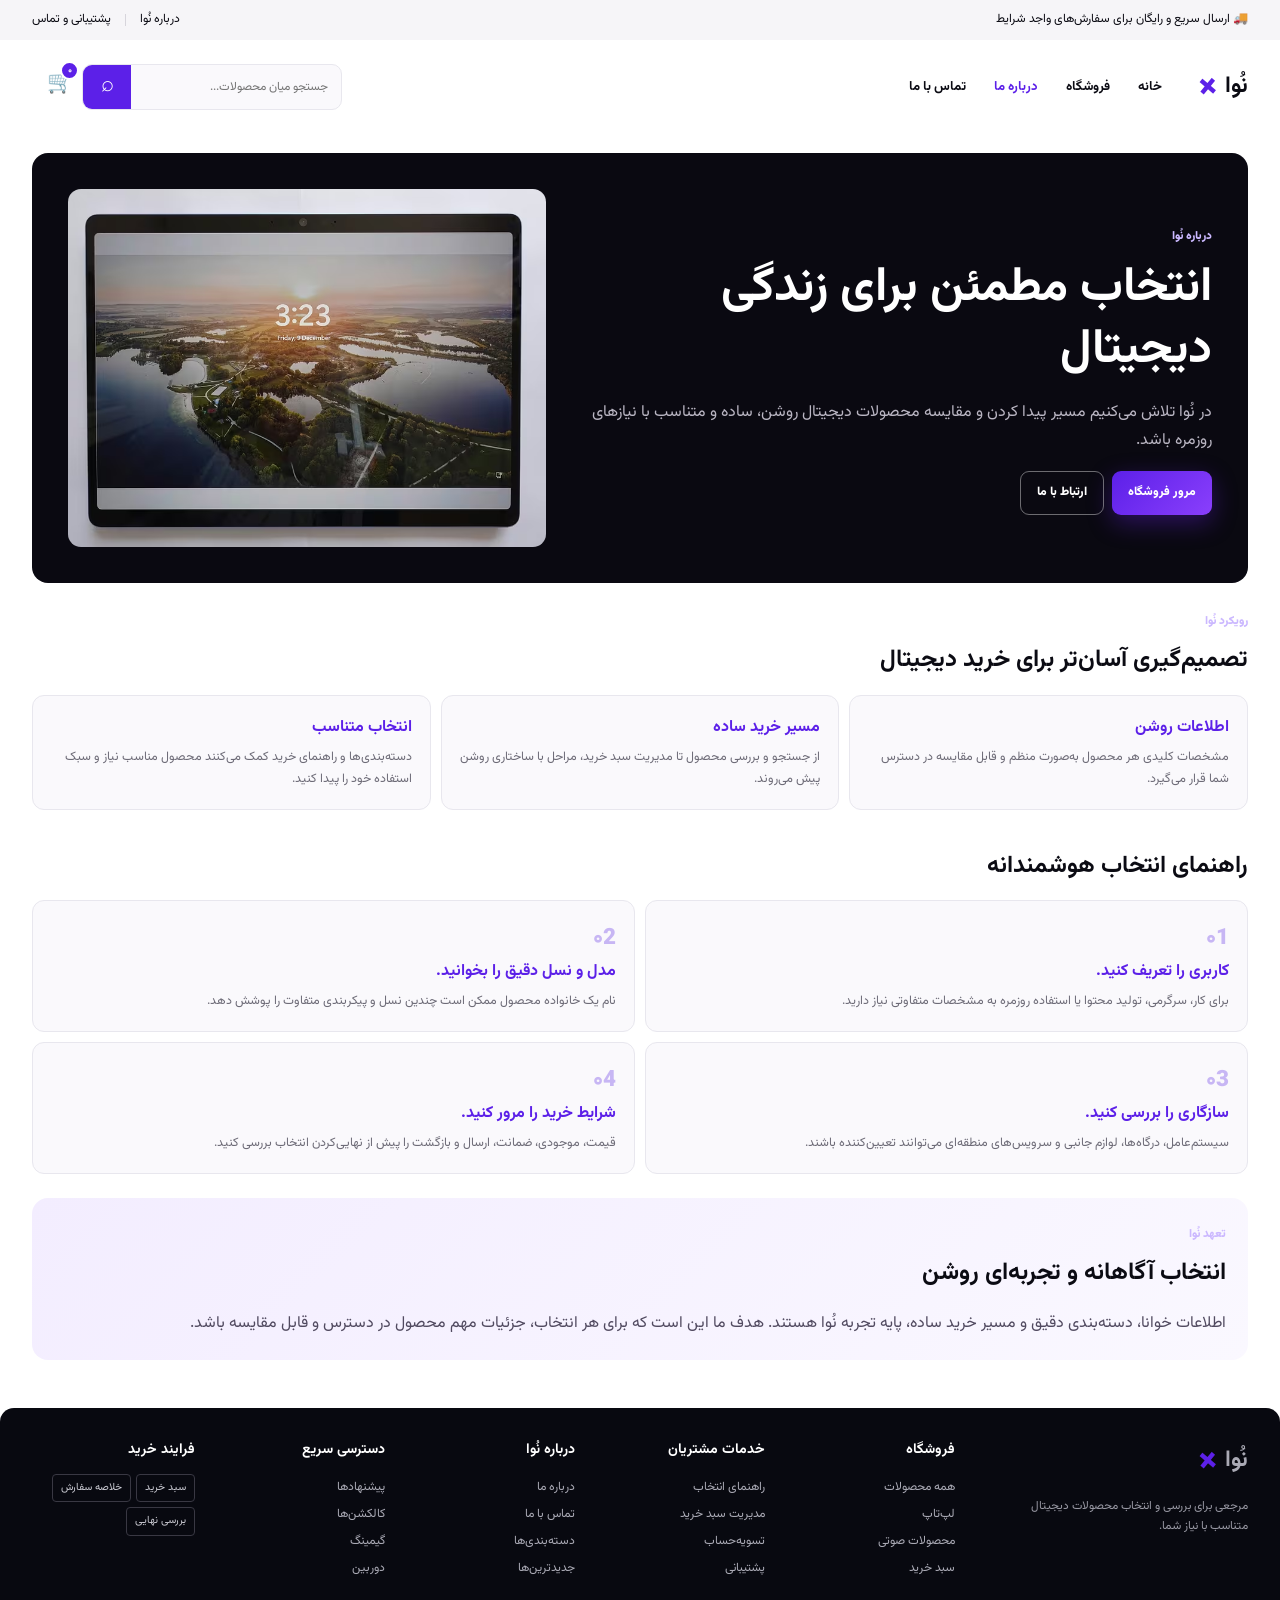
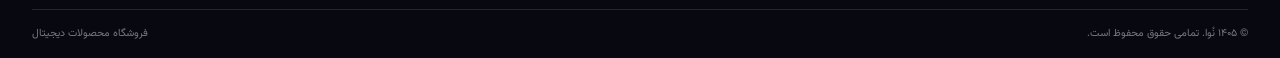
==== about.html @ 4d71f110 "feat: implement Nova storefront frontend" ====
<!doctype html>
<html lang="fa" dir="rtl">
<head><meta charset="utf-8"><meta name="viewport" content="width=device-width, initial-scale=1"><meta name="description" content="درباره فروشگاه نُوا و رویکرد آن به انتخاب محصولات دیجیتال"><title>درباره ما | نُوا</title><link rel="stylesheet" href="assets/css/style.css"><link rel="stylesheet" href="assets/css/pages.css"></head>
<body data-page="about">
  <div data-site-header></div>
  <main class="page-main"><section class="about-hero container"><div><span>درباره نُوا</span><h1>انتخاب مطمئن برای زندگی دیجیتال</h1><p>در نُوا تلاش می‌کنیم مسیر پیدا کردن و مقایسه محصولات دیجیتال روشن، ساده و متناسب با نیازهای روزمره باشد.</p><div class="hero-cta"><a class="btn btn--primary" href="shop.html">مرور فروشگاه</a><a class="btn btn--outline" href="contact.html">ارتباط با ما</a></div></div><picture><source srcset="assets/images/collections/workspace.avif" type="image/avif"><img src="assets/images/collections/workspace.webp" alt="فضای کار دیجیتال" width="800" height="600" loading="lazy" decoding="async"></picture></section>
    <section class="content-block container"><div><span>رویکرد نُوا</span><h2>تصمیم‌گیری آسان‌تر برای خرید دیجیتال</h2></div><div class="value-grid"><article><b>اطلاعات روشن</b><p>مشخصات کلیدی هر محصول به‌صورت منظم و قابل مقایسه در دسترس شما قرار می‌گیرد.</p></article><article><b>مسیر خرید ساده</b><p>از جستجو و بررسی محصول تا مدیریت سبد خرید، مراحل با ساختاری روشن پیش می‌روند.</p></article><article><b>انتخاب متناسب</b><p>دسته‌بندی‌ها و راهنمای خرید کمک می‌کنند محصول مناسب نیاز و سبک استفاده خود را پیدا کنید.</p></article></div></section>
    <section class="buying-guide-page container" id="buying-guide"><div class="section-head"><h2>راهنمای انتخاب هوشمندانه</h2></div><ol><li><b>کاربری را تعریف کنید.</b><p>برای کار، سرگرمی، تولید محتوا یا استفاده روزمره به مشخصات متفاوتی نیاز دارید.</p></li><li><b>مدل و نسل دقیق را بخوانید.</b><p>نام یک خانواده محصول ممکن است چندین نسل و پیکربندی متفاوت را پوشش دهد.</p></li><li><b>سازگاری را بررسی کنید.</b><p>سیستم‌عامل، درگاه‌ها، لوازم جانبی و سرویس‌های منطقه‌ای می‌توانند تعیین‌کننده باشند.</p></li><li><b>شرایط خرید را مرور کنید.</b><p>قیمت، موجودی، ضمانت، ارسال و بازگشت را پیش از نهایی‌کردن انتخاب بررسی کنید.</p></li></ol></section>
    <section class="demo-policy container" id="service-standards"><span>تعهد نُوا</span><h2>انتخاب آگاهانه و تجربه‌ای روشن</h2><p>اطلاعات خوانا، دسته‌بندی دقیق و مسیر خرید ساده، پایه تجربه نُوا هستند. هدف ما این است که برای هر انتخاب، جزئیات مهم محصول در دسترس و قابل مقایسه باشد.</p></section>
  </main>
  <div data-site-footer></div>
  <div class="overlay"></div><div class="toast" role="status"></div><script src="assets/js/catalog.js"></script><script src="assets/js/main.js"></script>
</body></html>
---- assets/css/style.css ----
@font-face {
  font-family: "Vazirmatn";
  src: url("../fonts/Vazirmatn.woff2") format("woff2");
  font-weight: 100 900;
  font-style: normal;
  font-display: swap;
}

:root {
  --ink: #0b0b13;
  --muted: #6d6b77;
  --line: #e8e7ee;
  --paper: #fff;
  --soft: #f7f6fb;
  --purple: #5c20e8;
  --purple-2: #8a3ffc;
  --red: #ed2449;
  --green: #eaf5bf;
  --blue: #dfeeff;
  --radius-sm: 10px;
  --radius: 16px;
  --radius-lg: 20px;
  --shadow: 0 14px 38px rgba(28, 17, 63, 0.1);
  --space-1: 0.5rem;
  --space-2: 0.75rem;
  --space-3: 1rem;
  --space-4: 1.5rem;
  --space-5: 2rem;
  --space-6: 3rem;
}

*, *::before, *::after { box-sizing: border-box; }

html {
  width: 100%;
  max-width: 100%;
  overflow-x: hidden;
  scroll-behavior: smooth;
  scroll-padding-top: 84px;
}

body {
  margin: 0;
  width: 100%;
  min-width: 0;
  max-width: 100%;
  overflow-x: hidden;
  background: var(--paper);
  color: var(--ink);
  font-family: "Vazirmatn", Tahoma, Arial, sans-serif;
  font-size: 15px;
  line-height: 1.75;
}

body, button, input { font-family: "Vazirmatn", Tahoma, Arial, sans-serif; }
button, input { font-size: inherit; }
button { cursor: pointer; }
a { color: inherit; text-decoration: none; }
img { display: block; max-width: 100%; }
.icon-sprite { position: absolute; width: 0; height: 0; overflow: hidden; }
main, header, footer, section, nav, article, div { min-width: 0; }
main, .site-header, footer { width: 100%; max-width: 100vw; }

.container {
  width: calc(100% - 24px);
  max-width: min(1320px, calc(100vw - 24px));
  margin-inline: auto;
}

.announcement { min-height: 36px; background: #f6f5f8; font-size: 0.72rem; }
.announcement__inner { min-height: 36px; display: flex; align-items: center; justify-content: center; text-align: center; }
.announcement__inner > div { display: none; }
.sep { width: 1px; height: 12px; background: #d7d5dc; }

.site-header { position: sticky; top: 0; z-index: 50; background: #fff; border-bottom: 1px solid transparent; transition: box-shadow 0.25s, border-color 0.25s; }
.site-header.scrolled { border-color: var(--line); box-shadow: 0 8px 26px rgba(23, 16, 48, 0.08); }
.header-main { min-height: 64px; display: flex; align-items: center; gap: 10px; }
.brand { direction: ltr; display: inline-flex; align-items: center; gap: 8px; flex: none; }
.brand i { color: var(--purple); font-size: 2.25rem; font-style: normal; font-weight: 900; line-height: 0.7; transform: rotate(-5deg); }
.brand strong { font-size: 1.18rem; }
.desktop-nav { display: none; }
.header-actions { margin-inline-start: auto; display: flex; align-items: center; gap: 8px; }
.search, .header-actions > .icon-btn { display: none; }
.header-actions > .cart-toggle { position: relative; width: 44px; height: 44px; display: grid; place-items: center; border: 1px solid var(--line); border-radius: 10px; background: #fff; font-size: 1.15rem; }
.header-actions > .cart-toggle b { position: absolute; top: -5px; right: -5px; width: 19px; height: 19px; display: grid; place-items: center; border: 2px solid #fff; border-radius: 50%; background: var(--purple); color: #fff; font-size: 0.58rem; }
.menu-toggle { width: 46px; height: 46px; padding: 10px; border: 1px solid var(--line); border-radius: var(--radius-sm); background: #fff; }
.menu-toggle span { display: block; height: 2px; margin: 5px 0; background: var(--ink); }
.mobile-search { height: 44px; display: flex; overflow: hidden; margin-bottom: 8px; border: 1px solid var(--line); border-radius: 11px; background: #f8f7fb; }
.mobile-search input { min-width: 0; width: 100%; padding: 0 14px; border: 0; background: transparent; outline: 0; font-size: 0.78rem; }
.mobile-search input:focus { background: #fff; }
.mobile-search button { width: 48px; flex: none; border: 0; background: var(--purple); color: #fff; font-size: 1.3rem; }
.mobile-nav { position: absolute; top: 100%; left: 0; z-index: 60; visibility: hidden; width: min(340px, 86vw); height: calc(100dvh - 116px); display: flex; flex-direction: column; gap: 8px; overflow-y: auto; padding: 28px 22px; background: #fff; box-shadow: 12px 20px 40px rgba(0, 0, 0, 0.16); opacity: 0; pointer-events: none; transition: opacity 0.25s, visibility 0.25s; }
.mobile-nav.open { visibility: visible; opacity: 1; pointer-events: auto; }
.mobile-nav a { padding: 12px 14px; border-radius: 8px; font-weight: 700; }
.mobile-nav a:hover { background: var(--soft); color: var(--purple); }
.mobile-nav a.active { background: var(--soft); color: var(--purple); }

.hero { width: 100%; max-width: 100vw; height: 600px; position: relative; overflow: hidden; isolation: isolate; border-radius: 0; background-color: #030306; background-image: url("../images/hero.webp"); background-repeat: no-repeat; background-position: 62% 14px; background-size: auto 56%; color: #fff; }
.hero::after { content: ""; position: absolute; inset: 0; z-index: 1; background: linear-gradient(0deg, #030306 0%, rgba(3, 3, 6, 0.98) 37%, rgba(3, 3, 6, 0.52) 56%, rgba(3, 3, 6, 0.02) 76%); pointer-events: none; }
.hero-slide { position: absolute; inset: 0; z-index: 2; }
.hero-content { position: absolute; inset: auto 20px 86px 20px; min-width: 0; transition: opacity 0.3s, transform 0.3s; }
.hero-content.changing { opacity: 0; transform: translateY(8px); }
.eyebrow { display: inline-block; padding: 4px 12px; border-radius: 999px; background: var(--purple); font-size: 0.72rem; font-weight: 850; }
.hero h1 { margin: 12px 0 9px; font-size: clamp(1.85rem, 9vw, 2.35rem); line-height: 1.15; letter-spacing: -0.8px; }
.hero p { max-width: 32rem; margin: 0; color: #dedce7; font-size: 0.82rem; line-height: 1.8; }
.hero-cta { display: flex; flex-wrap: nowrap; align-items: center; gap: 8px; margin-top: 16px; }
.btn { min-height: 44px; display: inline-flex; align-items: center; justify-content: center; padding: 0 16px; border: 0; border-radius: 9px; font-size: 0.76rem; font-weight: 850; }
.btn--primary { background: linear-gradient(135deg, var(--purple), var(--purple-2)); color: #fff; box-shadow: 0 8px 25px rgba(105, 35, 239, 0.35); }
.btn--light { background: #fff; color: #111; }
.watch-btn { min-height: 44px; padding: 0 4px; border: 0; background: transparent; color: #fff; font-size: 0.72rem; white-space: nowrap; }
.slider-arrow { position: absolute; top: 27%; z-index: 5; width: 34px; height: 34px; display: grid; place-items: center; padding: 0; border: 1px solid rgba(255,255,255,.38); border-radius: 50%; background: rgba(9,8,15,.52); color: #fff; font-size: 1.25rem; line-height: 1; box-shadow: 0 4px 14px rgba(0,0,0,.18); backdrop-filter: blur(7px); transition: background-color .2s, transform .2s; }
.slider-arrow:hover, .slider-arrow:focus-visible { background: rgba(92,32,232,.9); transform: scale(1.05); }
.slider-arrow.prev { right: 12px; }
.slider-arrow.next { left: 12px; }
.hero-trust { position: absolute; z-index: 3; display: none; }
.hero-trust span { display: none; }
.hero-trust b { font-size: 0.72rem; }
.hero-trust small { color: #bab7c3; font-size: 0.62rem; }
.slide-progress { position: absolute; left: 20px; bottom: 24px; z-index: 3; display: flex; align-items: center; gap: 8px; font-size: 0.75rem; }
.slide-progress i { width: 48px; height: 2px; background: #fff; }

.categories { display: grid; grid-template-columns: repeat(3, minmax(0, 1fr)); gap: 6px; padding-block: 14px; }
.categories a { min-height: 88px; display: flex; flex-direction: column; align-items: center; justify-content: center; min-width: 0; padding: 6px 2px; border-radius: 13px; text-align: center; transition: transform 0.25s, background-color 0.25s; }
.categories a:hover { background: var(--soft); transform: translateY(-3px); }
.categories svg { width: 40px; height: 40px; padding: 9px; border-radius: 12px; background: var(--soft); color: var(--purple); fill: none; stroke: currentColor; stroke-width: 1.8; stroke-linecap: round; stroke-linejoin: round; }
.categories b { margin-top: 5px; font-size: 0.78rem; }
.categories small { color: var(--muted); font-size: 0.68rem; }
.categories .all-categories { background: var(--ink); color: #fff; }
.categories .all-categories svg { background: rgba(255,255,255,.12); color: #fff; }
.categories .all-categories:hover { background: var(--purple); }

.promo-grid { display: grid; gap: 10px; }
.promo { min-height: 260px; position: relative; overflow: hidden; isolation: isolate; border-radius: var(--radius); }
.promo > img { position: absolute; inset: 0; z-index: -2; width: 100%; height: 100%; object-fit: cover; }
.promo::after { content: ""; position: absolute; inset: 0; z-index: -1; background: linear-gradient(270deg, rgba(5, 3, 15, 0.94) 0%, rgba(5, 3, 15, 0.72) 46%, rgba(5, 3, 15, 0.08) 100%); }
.promo > div:not(.promo-stack) { width: min(72%, 270px); padding: 24px 20px; color: #fff; text-shadow: 0 1px 10px rgba(0, 0, 0, 0.18); }
.promo small { font-size: 0.68rem; font-weight: 900; }
.promo h2 { max-width: 230px; margin: 10px 0 7px; font-size: 1.38rem; line-height: 1.3; }
.promo p { margin: 0 0 18px; font-size: 0.78rem; }
.promo--headphone::after { background: linear-gradient(270deg, rgba(62, 20, 170, 0.97) 0%, rgba(77, 29, 189, 0.75) 49%, rgba(31, 16, 86, 0.04) 100%); }
.promo--laptop > img { object-position: 58% center; }
.promo--headphone > img { object-position: 40% center; }
.promo-stack { display: grid; gap: 10px; }
.promo--wide { min-height: 164px; background: var(--blue); }
.promo--wide.green { background: var(--green); }
.promo--wide > img { right: auto; left: 0; width: 54%; object-position: center; }
.promo--wide::after { background: linear-gradient(270deg, rgba(223, 238, 255, 1) 0%, rgba(223, 238, 255, 0.98) 43%, rgba(223, 238, 255, 0.75) 58%, rgba(223, 238, 255, 0) 82%); }
.promo--wide.green::after { background: linear-gradient(270deg, rgba(234, 245, 191, 1) 0%, rgba(234, 245, 191, 0.98) 43%, rgba(234, 245, 191, 0.75) 58%, rgba(234, 245, 191, 0) 82%); }
.promo.promo--wide > div:not(.promo-stack) { position: relative; z-index: 2; width: 65%; padding: 18px 16px; color: #111; text-shadow: none; }
.promo--wide h3 { margin: 0 0 5px; font-size: 1.12rem; line-height: 1.3; }
.promo--wide p { margin: 0 0 12px; color: #33343a; font-size: 0.72rem; }
.promo--wide a { display: inline-flex; min-height: 38px; align-items: center; padding: 0 13px; border-radius: 7px; background: #fff; color: #111; font-size: 0.72rem; font-weight: 850; box-shadow: 0 5px 16px rgba(25, 27, 38, 0.08); }
.promo--wide.green > div { max-width: 68%; overflow-wrap: anywhere; }

.section { margin-top: 26px; }
.section-head { min-height: 54px; display: flex; align-items: center; justify-content: space-between; gap: 10px; }
.section-head h2 { margin: 0; font-size: 1.12rem; line-height: 1.4; }
.section-head > a { flex: none; color: var(--purple); font-size: 0.75rem; font-weight: 850; }
.catalog-demo-note { width: fit-content; margin: 0 0 2px; padding: 4px 9px; border: 1px solid #e8e1f8; border-radius: 999px; background: #f8f5ff; color: #625c6e; font-size: .66rem; }
.collection-grid { display: grid; grid-template-columns: repeat(2, minmax(0, 1fr)); gap: 8px; }
.collection-grid > a { min-height: 172px; display: flex; flex-direction: column; overflow: hidden; padding: 13px; border: 1px solid #efedf4; border-radius: 13px; background: linear-gradient(120deg, #faf9fc, #f2f0f8); }
.collection-grid span { z-index: 2; width: 100%; min-height: 72px; display: flex; flex-direction: column; }
.collection-grid b { font-size: 0.85rem; }
.collection-grid small { color: var(--muted); font-size: 0.7rem; }
.collection-grid em { margin-top: auto; color: var(--purple); font-size: 0.7rem; font-style: normal; font-weight: 850; }
.collection-grid picture { width: 100%; height: 76px; display: block; flex: none; margin-top: 8px; overflow: hidden; border-radius: 8px; }
.collection-grid picture img { width: 100%; height: 100%; object-fit: cover; }
.collection-icon { margin: auto; align-self: center; font-size: 2.65rem; filter: drop-shadow(0 10px 8px rgba(0, 0, 0, 0.14)); }

.deals-head { min-height: 92px; display: grid; grid-template-columns: minmax(0, 1fr) auto; gap: 6px 10px; padding-block: 8px; }
.deals-head > a { margin: 0; }
.deals-head .countdown { grid-column: 1 / -1; justify-self: start; }
.countdown { direction: ltr; display: flex; align-items: flex-start; gap: 8px; }
.countdown span { display: flex; flex-direction: column; align-items: center; line-height: 1; }
.countdown b { font-size: 1.25rem; }
.countdown small { margin-top: 5px; color: var(--muted); font-size: 0.58rem; }
.countdown i { font-size: 1.15rem; font-style: normal; font-weight: 900; }

.product-grid { display: grid; grid-template-columns: repeat(2, minmax(0, 1fr)); gap: 8px; }
.product-card { min-width: 0; min-height: 315px; position: relative; display: flex; flex-direction: column; padding: 9px; border: 1px solid var(--line); border-radius: 13px; background: #fff; transition: transform 0.25s, box-shadow 0.25s, border-color 0.25s; }
.product-card:hover { border-color: transparent; box-shadow: var(--shadow); transform: translateY(-5px); }
.product-card .badge { position: absolute; top: 8px; right: 8px; z-index: 2; padding: 2px 7px; border-radius: 5px; background: var(--red); color: #fff; font-size: 0.62rem; font-weight: 900; }
.product-card .badge.new { background: var(--purple); }
.wish-btn { position: absolute; top: 8px; left: 8px; z-index: 3; width: 34px; height: 34px; border: 0; border-radius: 50%; background: rgba(255, 255, 255, 0.94); color: #777; font-size: 1.15rem; }
.wish-btn.active { background: #ffe9ee; color: var(--red); }
.product-image { width: 100%; height: auto; aspect-ratio: 1 / 1; overflow: hidden; display: flex; align-items: center; justify-content: center; border-radius: 9px; background: radial-gradient(circle, #fff, #f3f1f8); }
.product-image picture { width: 100%; height: 100%; display: block; }
.product-image img { width: 100%; height: 100%; object-fit: cover; transition: transform 0.35s; }
.product-card:hover img { transform: scale(1.045); }
.product-category { display: block; margin-top: 9px; color: var(--purple); font-size: .64rem; font-weight: 800; }
.product-card h3 { height: 50px; min-height: 50px; margin: 2px 0 5px; overflow: hidden; font-size: 0.82rem; line-height: 1.65; }
.price-row { min-height: 48px; display: flex; flex-direction: column; align-items: flex-start; gap: 0; }
.price-row strong { font-size: 0.8rem; white-space: nowrap; }
.price-row del { color: #92909a; font-size: 0.69rem; white-space: nowrap; }
.product-meta { display: flex; align-items: center; justify-content: space-between; gap: 5px; margin-top: auto; }
.stars { overflow: hidden; color: #f5ac16; font-size: 0.68rem; white-space: nowrap; }
.stars small { color: var(--muted); }
.add-btn, .add-best { flex: none; width: 40px; height: 40px; border: 0; border-radius: 9px; background: var(--purple); color: #fff; font-size: 1.2rem; }

.new-grid { display: grid; gap: 12px; }
.new-grid > .product-grid { grid-template-columns: repeat(2, minmax(0, 1fr)); }
.new-banner { min-height: 285px; position: relative; overflow: hidden; border-radius: 14px; background: #090310; color: #fff; }
.new-banner > picture { position: absolute; inset: 0; }
.new-banner > picture img { width: 100%; height: 100%; object-fit: cover; opacity: 0.86; }
.new-banner::after { content: ""; position: absolute; inset: 0; background: linear-gradient(270deg, rgba(11, 2, 29, 0.96), rgba(11, 2, 29, 0.54) 58%, rgba(11, 2, 29, 0.03)); }
.new-banner > div { position: relative; z-index: 2; width: 78%; padding: 22px; }
.new-banner span { padding: 3px 9px; border-radius: 999px; background: var(--purple); font-size: 0.66rem; }
.new-banner h2 { margin: 12px 0 8px; font-size: 1.7rem; line-height: 1.15; }
.new-banner p { margin: 0; font-size: 0.76rem; }
.new-banner strong { display: block; margin: 18px 0 12px; font-size: 0.85rem; }

.best { padding: 0 14px 14px; border-radius: var(--radius); background: #05040e; color: #fff; }
.section-head--light { padding-inline: 2px; }
.section-head--light > a { color: #c8b6ff; }
.best-grid { display: grid; }
.best-card { min-width: 0; display: grid; grid-template-columns: 32px 72px minmax(0, 1fr) 40px; align-items: center; gap: 8px; padding: 12px 6px; border-bottom: 1px solid #272431; }
.best-card:last-child { border-bottom: 0; }
.best-rank { font-size: 1.18rem; }
.best-card picture { width: 72px; height: 72px; display: block; overflow: hidden; border-radius: 9px; }
.best-card picture img { width: 100%; height: 100%; object-fit: cover; }
.best-card h3 { margin: 0 0 3px; font-size: 0.78rem; line-height: 1.5; }
.best-card small { color: #aaa; font-size: 0.68rem; }
.best-card strong { display: block; font-size: 0.76rem; }

.benefits { display: grid; grid-template-columns: repeat(2, minmax(0, 1fr)); gap: 8px; margin-top: 18px; }
.benefits article { min-height: 132px; display: flex; flex-direction: column; align-items: center; justify-content: center; gap: 7px; padding: 12px 8px; border: 1px solid #f0eef5; border-radius: 12px; background: #faf9fc; text-align: center; }
.benefits i { color: var(--purple); font-size: 1.45rem; font-style: normal; line-height: 1; }
.benefits span { min-width: 0; display: flex; flex-direction: column; }
.benefits b { font-size: 0.76rem; line-height: 1.5; }
.benefits small { color: var(--muted); font-size: 0.66rem; line-height: 1.5; }

.app-promo { min-height: 0; display: grid; grid-template-columns: 82px minmax(0, 1fr); align-items: center; gap: 16px; overflow: hidden; margin-top: 20px; padding: 24px 14px 18px; border: 1px solid #eee9fa; border-radius: 15px; background: linear-gradient(135deg, #fbfaff, #f0ebfb); }
.phone-mock { width: 82px; height: 174px; position: relative; align-self: end; padding-top: 22px; border: 4px solid #0d0b16; border-radius: 21px; background: #fff; box-shadow: 0 20px 30px rgba(24, 9, 65, 0.22); text-align: center; transform: rotate(4deg) translateY(18px); }
.notch { position: absolute; top: 5px; left: 23px; width: 36px; height: 7px; border-radius: 10px; background: #090910; }
.mock-logo { color: var(--purple); font-size: 2.25rem; font-weight: 900; }
.phone-mock > small { font-weight: 850; }
.mock-cards { display: flex; gap: 4px; padding: 14px 7px; }
.mock-cards i { width: 21px; height: 38px; display: block; border-radius: 5px; background: linear-gradient(150deg, #bd9dff, var(--purple)); }
.app-copy { min-width: 0; }
.app-copy h2 { margin: 0 0 7px; font-size: 1.08rem; line-height: 1.5; }
.app-copy p { margin: 0; color: var(--muted); font-size: 0.76rem; }
.store-buttons { direction: ltr; display: flex; flex-direction: column; align-items: flex-start; gap: 7px; margin-top: 16px; }
.store-buttons a, .store-buttons > span { min-width: 130px; min-height: 44px; padding: 7px 11px; border-radius: 8px; background: #0c0c12; color: #fff; font-size: 0.62rem; line-height: 1.2; }
.store-buttons > span { display: block; opacity: .72; cursor: default; }
.store-buttons b { font-size: 0.82rem; }
.app-promo ul { grid-column: 1 / -1; display: grid; grid-template-columns: repeat(2, minmax(0, 1fr)); gap: 6px 10px; margin: 8px 0 0; padding: 14px 0 0; border-top: 1px solid #e5e0f1; list-style: none; }
.app-promo li { margin: 0; font-size: 0.67rem; }
.app-promo li::before { content: "✓"; margin-left: 9px; color: var(--purple); }
.qr { display: none; text-align: center; }
.qr div { font-size: 4.5rem; line-height: 1; }
.qr b { font-size: 0.68rem; }
.app-release div { color: var(--purple); font-weight: 900; }

.community { display: grid; gap: 12px; margin-top: 20px; margin-bottom: 20px; }
.community article { min-height: 150px; border-radius: 13px; }
.testimonials { min-width: 0; overflow: hidden; padding: 16px 0; border: 1px solid #efedf5; border-radius: 13px; background: #faf9fc; }
.testimonials-head { display: flex; align-items: end; justify-content: space-between; gap: 10px; padding: 0 16px 12px; }
.testimonials-head span { color: var(--purple); font-size: 0.68rem; font-weight: 900; }
.testimonials-head h2 { margin: 1px 0 0; font-size: 1rem; }
.testimonials-head > small { color: var(--muted); font-size: 0.61rem; }
.testimonial-viewport { direction: ltr; overflow-x: auto; overscroll-behavior-inline: contain; scrollbar-width: none; touch-action: pan-x; outline-offset: -3px; }
.testimonial-viewport::-webkit-scrollbar { display: none; }
.testimonial-track { width: max-content; display: flex; gap: 10px; padding-inline: 16px; }
.testimonial-card { direction: rtl; width: min(78vw, 280px); min-height: 176px !important; display: flex; flex-direction: column; padding: 15px; border: 1px solid #ebe7f5; background: #fff; box-shadow: 0 8px 20px rgba(28,17,63,.05); }
.demo-badge { align-self: flex-start; padding: 2px 8px; border-radius: 999px; background: #f0eaff; color: var(--purple); font-size: 0.6rem; font-weight: 850; }
.testimonial-card blockquote { margin: 10px 0 14px; color: #56535f; font-size: 0.76rem; line-height: 1.8; }
.testimonial-card .person { margin-top: auto; }
.person { display: flex; align-items: center; gap: 9px; }
.person i { width: 34px; height: 34px; display: grid; place-items: center; border-radius: 50%; background: #dccdff; color: var(--purple); font-style: normal; }
.person b { font-size: 0.74rem; }
.person small { display: block; color: var(--muted); font-size: 0.62rem; }
.newsletter { display: flex; align-items: center; padding: 22px 18px; background: #080711; color: #fff; }
.newsletter > div:first-child { min-width: 0; flex: 1; }
.newsletter h2 { margin: 0; font-size: 1.15rem; }
.newsletter p { color: #b3afc1; font-size: 0.76rem; }
.newsletter form { min-height: 46px; display: flex; overflow: hidden; border-radius: 8px; background: #fff; }
.newsletter input { min-width: 0; width: 100%; padding: 0 12px; border: 0; outline: 0; font-size: 0.72rem; }
.newsletter button { flex: none; padding: 0 16px; border: 0; background: var(--purple); color: #fff; font-size: 0.72rem; font-weight: 850; }
.newsletter small { color: #85808f; font-size: 0.6rem; }
.mail-art { display: none; color: #8a3ffc; font-size: 4rem; text-shadow: 0 0 25px #7c37ed; transform: rotate(-12deg); }
.stats { display: none; padding: 18px; background: #faf9fc; }
.stats p { display: flex; align-items: center; margin: 6px 0; }
.stats b { width: 45%; font-size: 0.88rem; }
.stats span { color: var(--muted); font-size: 0.66rem; }

footer { border-radius: 14px 14px 0 0; background: #080910; color: #cbcbd3; }
.footer-grid { display: grid; grid-template-columns: repeat(2, minmax(0, 1fr)); gap: 26px 16px; padding-top: 30px; padding-bottom: 26px; }
.footer-grid > * { min-width: 0; overflow-wrap: anywhere; }
.footer-brand { grid-column: 1 / -1; }
.brand--light { color: #fff; }
.footer-brand p { max-width: 280px; color: #9898a3; font-size: 0.74rem; }
.socials { display: flex; gap: 10px; }
.socials a { width: 38px; height: 38px; display: grid; place-items: center; border: 1px solid #292833; border-radius: 8px; }
.footer-grid h3 { margin: 0 0 11px; color: #fff; font-size: 0.88rem; }
.footer-grid > div:not(.footer-brand) { display: flex; flex-direction: column; }
.footer-grid > div > a { margin: 3px 0; color: #aaaab5; font-size: 0.76rem; }
.payments { display: flex; flex-wrap: wrap; gap: 5px; }
.payments span { padding: 4px 8px; border: 1px solid #393843; border-radius: 4px; font-size: 0.66rem; }
.copyright { display: flex; flex-direction: column; gap: 4px; padding: 15px 0; border-top: 1px solid #24242e; color: #777782; font-size: 0.66rem; }

.cart-drawer { position: fixed; top: 0; bottom: 0; left: 0; z-index: 101; visibility: hidden; width: min(390px, 92vw); height: 100dvh; display: flex; flex-direction: column; padding: 24px; background: #fff; box-shadow: 15px 0 50px rgba(0, 0, 0, 0.2); opacity: 0; pointer-events: none; transition: opacity 0.3s, visibility 0.3s; }
.cart-drawer.open { visibility: visible; opacity: 1; pointer-events: auto; }
.drawer-head { display: flex; justify-content: space-between; border-bottom: 1px solid var(--line); }
.drawer-close { width: 44px; height: 44px; border: 0; background: #fff; font-size: 1.8rem; }
.cart-items { flex: 1; overflow: auto; padding: 15px 0; }
.empty { margin-top: 70px; color: var(--muted); text-align: center; }
.cart-item { display: grid; grid-template-columns: 64px 1fr auto; align-items: center; gap: 10px; padding: 11px 0; border-bottom: 1px solid var(--line); }
.cart-item img { width: 64px; height: 64px; border-radius: 8px; object-fit: cover; }
.cart-item b { font-size: 0.78rem; }
.cart-item small { display: block; color: var(--purple); }
.cart-item button { width: 38px; height: 38px; border: 0; background: #fff; color: var(--red); }
.drawer-total { display: flex; flex-wrap: wrap; justify-content: space-between; padding-top: 15px; border-top: 1px solid var(--line); }
.drawer-total button { width: 100%; min-height: 46px; margin-top: 15px; border: 0; border-radius: 8px; background: var(--purple); color: #fff; }
.overlay { position: fixed; inset: 0; z-index: 49; visibility: hidden; background: rgba(4, 3, 9, 0.55); opacity: 0; transition: opacity 0.3s, visibility 0.3s; }
.overlay.show { visibility: visible; opacity: 1; }
.toast { position: fixed; right: 50%; bottom: 24px; z-index: 120; padding: 11px 18px; border-radius: 8px; background: #101018; color: #fff; font-size: 0.76rem; opacity: 0; transform: translate(50%, 25px); transition: opacity 0.3s, transform 0.3s; }
.toast.show { opacity: 1; transform: translate(50%, 0); }

@media (min-width: 576px) {
  .container { width: calc(100% - 40px); }
  .announcement__inner { justify-content: space-between; text-align: initial; }
  .hero { width: calc(100% - 40px); height: 540px; border-radius: var(--radius); }
  .hero-content { right: 38px; left: 38px; }
  .hero-trust { right: 38px; }
  .categories { grid-template-columns: repeat(4, minmax(0, 1fr)); }
  .collection-grid { grid-template-columns: repeat(2, minmax(0, 1fr)); }
  .collection-grid > a { min-height: 118px; flex-direction: row; padding: 20px; }
  .collection-grid span { width: 62%; min-height: 0; }
  .collection-grid picture { width: 42%; height: auto; align-self: stretch; margin-top: 0; }
  .collection-icon { margin: 0 auto 0 0; font-size: 3.3rem; }
  .product-image { height: 185px; }
  .product-card { padding: 12px; }
  .product-card h3 { font-size: 0.86rem; }
  .price-row { min-height: 34px; flex-direction: row; align-items: center; gap: 7px; }
  .app-promo { grid-template-columns: 145px minmax(0, 1fr); min-height: 350px; padding-inline: 28px; }
  .phone-mock { width: 140px; height: 245px; }
  .notch { left: 40px; width: 52px; }
  .mock-cards i { width: 35px; }
  .store-buttons { flex-direction: row; }
  .mail-art { display: block; }
  .footer-grid { grid-template-columns: repeat(3, 1fr); }
  .footer-brand { grid-column: 1 / -1; }
  .copyright { flex-direction: row; justify-content: space-between; }
}

@media (min-width: 768px) {
  body { font-size: 15.5px; }
  .container { width: calc(100% - 48px); }
  .announcement__inner > div { display: flex; align-items: center; gap: 14px; }
  .mobile-search { display: none; }
  .mobile-nav { top: 100%; height: calc(100dvh - 78px); }
  .header-main { min-height: 78px; }
  .search { width: 230px; height: 46px; display: flex; overflow: hidden; border: 1px solid var(--line); border-radius: 10px; background: #faf9fc; }
  .search input { width: 100%; min-width: 0; padding: 0 13px; border: 0; background: transparent; outline: 0; font-size: 0.75rem; }
  .search button { width: 48px; flex: none; border: 0; background: var(--purple); color: #fff; font-size: 1.35rem; }
  .hero { width: calc(100% - 48px); max-width: 1320px; height: 420px; background-position: 54% center; background-size: cover; }
  .hero::after { background: linear-gradient(90deg, rgba(0, 0, 0, 0.03) 22%, rgba(0, 0, 0, 0.2) 45%, rgba(0, 0, 0, 0.94) 100%); }
  .hero-content { inset: 42px 54% auto 48px; }
  .hero h1 { font-size: 2.75rem; }
  .slider-arrow { top: 47%; width: 36px; height: 36px; font-size: 1.35rem; }
  .slider-arrow.prev { right: 16px; }
  .slider-arrow.next { left: 16px; }
  .hero-trust { right: auto; left: 48px; bottom: 22px; display: flex; gap: 14px; padding: 9px 12px; border: 1px solid rgba(255,255,255,.15); border-radius: 12px; background: rgba(5,4,12,.74); box-shadow: 0 8px 24px rgba(0,0,0,.18); backdrop-filter: blur(8px); }
  .hero-trust span, .hero-trust span:first-child { display: grid; grid-template-columns: 22px auto; grid-template-rows: auto auto; column-gap: 7px; color: #fff; line-height: 1.25; }
  .hero-trust b, .hero-trust small { grid-column: 2; }
  .hero-trust b { font-size: .7rem; }
  .hero-trust small { color: #d6d2df; font-size: .59rem; }
  .slide-progress { left: auto; right: 48px; bottom: 29px; }
  .categories { grid-template-columns: repeat(5, minmax(0, 1fr)); padding-block: 20px; }
  .promo-grid { grid-template-columns: repeat(2, minmax(0, 1fr)); }
  .promo-stack { grid-column: 1 / -1; grid-template-columns: repeat(2, minmax(0, 1fr)); }
  .promo--wide { min-height: 210px; }
  .product-grid { grid-template-columns: repeat(3, minmax(0, 1fr)); gap: 13px; }
  .new-grid > .product-grid { grid-template-columns: repeat(3, minmax(0, 1fr)); }
  .new-banner { min-height: 350px; }
  .best-grid { grid-template-columns: repeat(2, minmax(0, 1fr)); }
  .best-card:nth-child(odd) { border-left: 1px solid #272431; }
  .benefits { grid-template-columns: repeat(2, minmax(0, 1fr)); }
  .benefits article { min-height: 112px; flex-direction: row; align-items: center; justify-content: flex-start; gap: 14px; padding: 18px; text-align: right; }
  .benefits i { font-size: 1.65rem; }
  .app-promo { grid-template-columns: 170px minmax(0, 1.4fr) minmax(220px, 1fr); min-height: 280px; padding-inline: 34px; }
  .app-promo ul { grid-column: auto; display: block; margin: 0; padding: 0; border: 0; }
  .phone-mock { align-self: center; transform: rotate(7deg) translateY(28px); }
  .community { grid-template-columns: repeat(2, minmax(0, 1fr)); }
  .newsletter { grid-column: 1 / -1; grid-row: 1; }
  .testimonials, .stats { min-height: 170px; }
  .stats { display: block; }
  .footer-grid { grid-template-columns: 1.4fr repeat(3, 1fr); }
  .footer-brand { grid-column: auto; }
}

@media (min-width: 1024px) {
  body { font-size: 16px; }
  .container { width: calc(100% - 56px); }
  .header-main { min-height: 88px; gap: 24px; }
  .brand strong { font-size: 1.42rem; }
  .desktop-nav { display: flex; align-items: center; gap: 18px; margin-inline-end: auto; font-size: 0.78rem; font-weight: 700; }
  .desktop-nav a { position: relative; padding-block: 10px; }
  .desktop-nav a::after { content: ""; position: absolute; right: 0; bottom: 3px; width: 0; height: 2px; background: var(--purple); transition: width 0.25s; }
  .desktop-nav a:hover::after { width: 100%; }
  .menu-toggle { display: none; }
  .mobile-nav { display: none; }
  .header-actions > .icon-btn { width: 42px; height: 42px; position: relative; display: block; border: 0; background: #fff; font-size: 1.35rem; }
  .icon-btn b { position: absolute; top: -1px; right: -2px; width: 18px; height: 18px; display: grid; place-items: center; border: 2px solid #fff; border-radius: 50%; background: var(--purple); color: #fff; font-size: 0.58rem; }
  .icon-btn.active { color: var(--purple); }
  .search { width: 205px; }
  .hero { width: calc(100% - 56px); height: 420px; }
  .hero-content { inset: 40px 57% auto 58px; }
  .hero h1 { font-size: 3.15rem; }
  .hero p { font-size: 1rem; }
  .hero-trust { left: 58px; gap: 18px; }
  .slide-progress { right: 58px; }
  .categories { grid-template-columns: repeat(9, minmax(0, 1fr)); }
  .categories a { min-height: 108px; }
  .promo { min-height: 350px; }
  .promo-grid { grid-template-columns: 1.1fr 1fr; }
  .promo-stack { min-height: 220px; }
  .collection-grid { grid-template-columns: repeat(4, minmax(0, 1fr)); }
  .product-grid { grid-template-columns: repeat(4, minmax(0, 1fr)); gap: 15px; }
  .product-image { height: 205px; }
  .new-grid { grid-template-columns: minmax(300px, 1.15fr) minmax(0, 2fr); }
  .new-grid > .product-grid { grid-template-columns: repeat(2, minmax(0, 1fr)); }
  .new-banner { height: 100%; min-height: 405px; }
  .home-page .benefits { grid-template-columns: repeat(4, minmax(0, 1fr)); }
  .app-promo { grid-template-columns: 200px minmax(0, 1.5fr) minmax(230px, 1fr) 120px; min-height: 270px; }
  .qr { display: block; }
  .community { grid-template-columns: 1.05fr 2fr 0.8fr; }
  .newsletter { grid-column: auto; grid-row: auto; }
  .footer-grid { grid-template-columns: 1.5fr repeat(4, 1fr); gap: 34px; }
  .footer-grid > div:last-child { display: none; }
}

@media (min-width: 1280px) {
  .container { width: calc(100% - 64px); }
  .announcement { min-height: 40px; }
  .announcement__inner { min-height: 40px; font-size: 0.76rem; }
  .header-main { min-height: 94px; gap: 36px; }
  .desktop-nav { gap: 28px; font-size: 0.82rem; }
  .search { width: 260px; }
  .hero { width: calc(100% - 64px); height: 440px; }
  .hero-content { inset: 44px 60% auto 70px; }
  .hero h1 { font-size: 3.45rem; }
  .hero-trust { left: 70px; gap: 24px; }
  .slide-progress { right: 70px; }
  .promo-grid { grid-template-columns: 1.28fr 1fr 1.7fr; min-height: 390px; gap: 18px; }
  .promo { min-height: 390px; }
  .promo-stack { grid-column: auto; grid-template-columns: 1fr; grid-template-rows: repeat(2, 1fr); gap: 18px; }
  .promo--wide { min-height: 0; }
  .promo h2 { font-size: 1.7rem; }
  .section { margin-top: 38px; }
  .section-head { min-height: 66px; }
  .section-head h2 { font-size: 1.48rem; }
  .collection-grid { gap: 16px; }
  .collection-grid > a { min-height: 130px; }
  .product-grid { grid-template-columns: repeat(6, minmax(0, 1fr)); gap: 16px; }
  .product-card { padding: 13px; }
  .product-image { height: 190px; }
  .product-card h3 { font-size: 0.86rem; }
  .price-row strong { font-size: 0.82rem; }
  .new-grid { grid-template-columns: minmax(360px, 1.35fr) minmax(0, 3fr); gap: 16px; }
  .new-grid > .product-grid { grid-template-columns: repeat(4, minmax(0, 1fr)); }
  .new-banner { min-height: 340px; }
  .best { padding: 0 18px 18px; }
  .best-grid { grid-template-columns: repeat(5, minmax(0, 1fr)); }
  .best-card { grid-template-columns: 38px 78px minmax(0, 1fr) 38px; border-bottom: 0; border-left: 1px solid #272431; }
  .best-card:last-child { border-left: 0; }
  .best-card picture { width: 78px; height: 78px; }
  .home-page .benefits { grid-template-columns: repeat(4, minmax(0, 1fr)); gap: 12px; }
  .app-promo { grid-template-columns: 240px minmax(0, 1.5fr) minmax(260px, 1fr) 150px; min-height: 280px; padding-inline: 42px; }
  .phone-mock { width: 155px; height: 260px; }
  .footer-grid { grid-template-columns: 1.7fr repeat(4, 1fr) 1.1fr; gap: 42px; }
  .footer-grid > div:last-child { display: flex; }
}

@media (prefers-reduced-motion: reduce) {
  *, *::before, *::after { scroll-behavior: auto !important; transition-duration: 0.01ms !important; animation-duration: 0.01ms !important; }
}
---- assets/css/pages.css ----
:root { --focus: 0 0 0 3px rgba(92, 32, 232, .24); }

button, input, select, textarea { font: inherit; }
input, select, textarea { color: var(--ink); }
a:focus-visible, button:focus-visible, input:focus-visible, select:focus-visible, textarea:focus-visible { outline: 2px solid var(--purple); outline-offset: 2px; box-shadow: var(--focus); }
.desktop-nav a.active { color: var(--purple); }
.page-main { min-height: 55vh; padding-bottom: 32px; }
.page-hero { margin-top: 18px; padding: 30px 22px; border-radius: var(--radius); background: linear-gradient(135deg, #0a0812, #231343 64%, #5c20e8); color: #fff; }
.page-hero.compact { padding-block: 24px; }
.page-hero > span, .about-hero > div > span, .content-block > div > span, .demo-policy > span { color: #cbb8ff; font-size: .72rem; font-weight: 900; }
.page-hero h1 { margin: 7px 0; font-size: clamp(1.7rem, 8vw, 2.5rem); line-height: 1.3; }
.page-hero p { max-width: 650px; margin: 0; color: #ddd8e9; font-size: .82rem; }

.filter-panel { display: grid; gap: 12px; margin: 18px 0; padding: 16px; border: 1px solid var(--line); border-radius: var(--radius); background: var(--soft); }
.filter-panel label, .checkout-form label, .contact-form label, .purchase-row label { display: grid; gap: 6px; color: #4f4b58; font-size: .75rem; font-weight: 800; }
.filter-panel input, .filter-panel select, .checkout-form input, .checkout-form select, .checkout-form textarea, .contact-form input, .contact-form select, .contact-form textarea, .purchase-row input { width: 100%; min-height: 46px; padding: 9px 12px; border: 1px solid #dcd9e5; border-radius: 9px; background: #fff; outline: 0; }
.filter-panel input:focus, .filter-panel select:focus, .checkout-form input:focus, .checkout-form textarea:focus, .contact-form input:focus, .contact-form select:focus, .contact-form textarea:focus, .purchase-row input:focus { border-color: var(--purple); }
.filter-reset { align-self: center; color: var(--purple); font-size: .74rem; font-weight: 850; text-align: center; }
.results-head { min-height: 52px; display: flex; align-items: center; justify-content: space-between; gap: 12px; }
.results-head h2 { margin: 0; font-size: 1.25rem; }
.results-head span { color: var(--muted); font-size: .74rem; }
.shop-grid { margin-bottom: 24px; }
.shop-grid .product-card { min-height: 340px; }
.product-card .price-row > span { color: var(--muted); font-size: .62rem; }
.product-card .details-link { min-height: 40px; display: inline-flex; align-items: center; color: var(--purple); font-size: .72rem; font-weight: 850; }
.empty-state { grid-column: 1 / -1; min-height: 320px; display: flex; flex-direction: column; align-items: center; justify-content: center; padding: 28px; border: 1px dashed #d9d4e6; border-radius: var(--radius); background: #faf9fc; text-align: center; }
.empty-state h1, .empty-state h2 { margin: 0 0 8px; }
.empty-state p { max-width: 480px; margin: 0 0 20px; color: var(--muted); }

.breadcrumbs { display: flex; flex-wrap: wrap; gap: 6px; padding: 18px 0; color: var(--muted); font-size: .72rem; }
.breadcrumbs a { color: var(--purple); }
.product-detail-grid { display: grid; gap: 20px; }
.product-gallery { min-width: 0; }
.product-main-image { aspect-ratio: 1; overflow: hidden; border: 1px solid var(--line); border-radius: var(--radius); background: #f5f3f9; }
.product-main-image picture, .product-main-image img { width: 100%; height: 100%; }
.product-main-image img { object-fit: cover; }
.product-main-image.view-detail img { object-fit: cover; transform: scale(1.45); }
.product-main-image.view-fit img { padding: 8%; object-fit: contain; background: #fff; }
.gallery-controls { display: flex; gap: 8px; margin-top: 10px; overflow-x: auto; padding-bottom: 4px; }
.gallery-thumb { width: 78px; min-width: 78px; min-height: 96px; display: flex; flex-direction: column; overflow: hidden; padding: 3px; border: 1px solid var(--line); border-radius: 10px; background: #fff; color: var(--muted); font-size: .6rem; }
.gallery-thumb.active { border: 2px solid var(--purple); color: var(--purple); }
.gallery-thumb picture { width: 100%; height: 66px; display: block; overflow: hidden; border-radius: 7px; }
.gallery-thumb img { width: 100%; height: 100%; object-fit: cover; }
.gallery-thumb.view-detail img { transform: scale(1.4); }
.gallery-thumb.view-fit img { padding: 8px; object-fit: contain; }
.gallery-thumb span { margin: auto; line-height: 1.4; }
.product-summary { padding: 4px 0; }
.detail-category { display: inline-flex; padding: 4px 10px; border-radius: 999px; background: #efe9ff; color: var(--purple); font-size: .7rem; font-weight: 850; }
.product-summary h1 { margin: 12px 0 8px; font-size: clamp(1.55rem, 7vw, 2.5rem); line-height: 1.4; }
.product-summary > p { color: #575260; font-size: .86rem; }
.demo-price { display: flex; flex-direction: column; gap: 4px; margin: 20px 0 12px; padding: 14px; border-radius: 12px; background: #f7f4ff; }
.demo-price small { color: var(--muted); }
.demo-price strong { color: var(--purple); font-size: 1.2rem; }
.availability-note { padding: 12px 14px; border-right: 3px solid #f2a11b; background: #fff8e9; font-size: .75rem !important; }
.purchase-row { display: grid; gap: 10px; margin: 18px 0 10px; }
.quantity-stepper { min-height: 46px; display: grid; grid-template-columns: 42px minmax(0, 1fr) 42px; overflow: hidden; border: 1px solid #dcd9e5; border-radius: 9px; background: #fff; }
.quantity-stepper button { min-width: 42px; min-height: 44px; border: 0; background: #f5f2fb; color: var(--purple); font-size: 1.15rem; font-weight: 900; }
.quantity-stepper input { min-height: 44px; padding: 0; border: 0; border-radius: 0; text-align: center; }
.quantity-stepper input::-webkit-inner-spin-button { margin: 0; opacity: 0; }
.text-link { color: var(--purple); font-size: .76rem; font-weight: 850; }
.spec-panel { display: grid; gap: 20px; margin-top: 28px; padding: 22px; border-radius: var(--radius); background: #0b0a12; color: #fff; }
.spec-panel h2 { margin: 4px 0; }
.spec-panel p { margin: 0; color: #aaa6b3; font-size: .78rem; }
.spec-panel > div > span { color: #ae8aff; font-size: .7rem; font-weight: 850; }
.spec-panel dl { margin: 0; }
.spec-panel dl div { display: flex; justify-content: space-between; gap: 14px; padding: 10px 0; border-bottom: 1px solid #2b2834; }
.spec-panel dt { color: #aaa6b3; font-size: .74rem; }
.spec-panel dd { margin: 0; font-size: .76rem; font-weight: 800; text-align: left; }

.cart-page { padding-top: 24px; }
.cart-layout { display: grid; gap: 18px; }
.cart-list { min-width: 0; }
.cart-list h1 { margin-top: 0; font-size: 1.6rem; }
.cart-row { display: grid; grid-template-columns: 72px minmax(0, 1fr) auto; gap: 10px; align-items: center; padding: 12px 0; border-bottom: 1px solid var(--line); }
.cart-row picture { width: 72px; height: 72px; overflow: hidden; border-radius: 10px; }
.cart-row picture img { width: 100%; height: 100%; object-fit: cover; }
.cart-row > div b { display: block; font-size: .77rem; line-height: 1.55; }
.cart-row > div small, .cart-row > div span { display: block; color: var(--muted); font-size: .68rem; }
.cart-row > div span { color: var(--purple); font-weight: 800; }
.cart-row label { display: grid; gap: 3px; color: var(--muted); font-size: .62rem; }
.cart-row input { width: 58px; min-height: 42px; border: 1px solid var(--line); border-radius: 8px; text-align: center; }
.remove-btn { grid-column: 2 / -1; justify-self: end; min-height: 40px; padding: 0 12px; border: 0; border-radius: 8px; background: #fff0f3; color: #b91436; font-size: .7rem; font-weight: 850; }
.order-summary, .checkout-summary { align-self: start; padding: 20px; border: 1px solid var(--line); border-radius: var(--radius); background: #faf9fc; }
.order-summary h2, .checkout-summary h2 { margin-top: 0; }
.order-summary p, .checkout-summary p { display: flex; justify-content: space-between; gap: 16px; }
.order-summary small, .checkout-summary small { display: block; margin: 10px 0 18px; color: var(--muted); font-size: .68rem; }
.order-summary .btn { width: 100%; }
.order-summary .text-link { display: block; margin-top: 14px; text-align: center; }

.checkout-layout { display: grid; gap: 18px; margin-top: 18px; }
.checkout-form, .contact-form { padding: 18px; border: 1px solid var(--line); border-radius: var(--radius); background: #fff; box-shadow: 0 12px 34px rgba(28,17,63,.06); }
.form-head h2 { margin: 0; }
.form-head p { margin: 3px 0 16px; color: var(--muted); font-size: .73rem; }
.form-grid { display: grid; gap: 12px; }
.form-disclaimer { margin: 16px 0; padding: 12px; border-radius: 9px; background: #fff8e8; color: #5e4a1f; font-size: .7rem; }
.checkout-summary hr { border: 0; border-top: 1px solid var(--line); }
.success-panel { grid-column: 1 / -1; padding: 36px 22px; border-radius: var(--radius); background: #f3efff; text-align: center; }
.success-panel > span { width: 54px; height: 54px; display: grid; place-items: center; margin: 0 auto; border-radius: 50%; background: var(--purple); color: #fff; font-size: 1.5rem; }
.success-panel p { max-width: 600px; margin: 10px auto 20px; color: var(--muted); }
.success-panel div { display: flex; flex-wrap: wrap; justify-content: center; gap: 14px; }

.about-hero { display: grid; gap: 20px; align-items: center; margin-top: 18px; padding: 22px; border-radius: var(--radius); background: #0a0911; color: #fff; }
.about-hero h1 { margin: 8px 0; font-size: clamp(1.8rem, 8vw, 3rem); line-height: 1.3; }
.about-hero p { color: #bab6c3; }
.about-hero picture { aspect-ratio: 4 / 3; overflow: hidden; border-radius: 13px; }
.about-hero img { width: 100%; height: 100%; object-fit: cover; }
.btn--outline { border: 1px solid rgba(255,255,255,.4); color: #fff; }
.content-block, .buying-guide-page, .demo-policy { margin-top: 24px; }
.content-block h2, .demo-policy h2 { margin: 4px 0 14px; }
.value-grid { display: grid; gap: 10px; }
.value-grid article, .buying-guide-page li { padding: 18px; border: 1px solid var(--line); border-radius: 12px; background: #faf9fc; }
.value-grid b, .buying-guide-page b { color: var(--purple); }
.value-grid p, .buying-guide-page p { margin: 5px 0 0; color: var(--muted); font-size: .78rem; }
.buying-guide-page ol { display: grid; gap: 10px; margin: 0; padding: 0; list-style: none; counter-reset: guide; }
.buying-guide-page li { counter-increment: guide; }
.buying-guide-page li::before { content: "۰" counter(guide); display: block; color: #c7b6f4; font-size: 1.4rem; font-weight: 900; }
.demo-policy { padding: 22px; border-radius: var(--radius); background: linear-gradient(135deg, #f3edff, #faf8ff); }
.demo-policy p { margin-bottom: 0; color: #514a60; }

.contact-layout { display: grid; gap: 16px; margin-top: 18px; }
.contact-info { padding: 22px; border-radius: var(--radius); background: #0a0911; color: #fff; }
.contact-info h2 { margin-top: 0; }
.contact-info > p { color: #b2aebc; }
.contact-info div { padding: 12px 0; border-top: 1px solid #292632; }
.contact-info b, .contact-info span { display: block; }
.contact-info span { color: #aaa6b3; font-size: .72rem; }
.contact-form { display: grid; gap: 12px; }
.inline-result { padding: 12px; border-radius: 9px; background: #effbef; color: #245924; }
.inline-result b, .inline-result span { display: block; }
.inline-result span { font-size: .7rem; }

.decision-helper { grid-template-columns: 64px minmax(0, 1fr); }
.decision-mark { width: 58px; height: 58px; display: grid; place-items: center; border-radius: 16px; background: var(--purple); color: #fff; font-size: 2rem; }
.decision-helper .app-copy .btn { margin-top: 14px; }
.smart-guide { padding: 20px; border: 1px solid var(--line); border-radius: var(--radius); background: #faf9fc; }
.smart-guide > header span { color: var(--purple); font-size: .7rem; font-weight: 900; }
.smart-guide > header h2 { margin: 3px 0; font-size: 1.25rem; }
.smart-guide > header p { margin: 0 0 16px; color: var(--muted); font-size: .76rem; }
.guide-grid { display: grid; grid-template-columns: repeat(2, minmax(0, 1fr)); gap: 8px; }
.guide-grid article { min-height: 170px; padding: 14px; border: 1px solid #ece8f4; border-radius: 11px; background: #fff; }
.guide-grid b { color: #bba6ef; font-size: 1.1rem; }
.guide-grid h3 { margin: 5px 0; font-size: .82rem; }
.guide-grid p { margin: 0; color: var(--muted); font-size: .68rem; }

@media (min-width: 576px) {
  .filter-panel { grid-template-columns: repeat(2, minmax(0, 1fr)); }
  .filter-panel .btn, .filter-reset { align-self: end; }
  .cart-row { grid-template-columns: 88px minmax(0, 1fr) 72px auto; }
  .cart-row picture { width: 88px; height: 88px; }
  .remove-btn { grid-column: auto; }
  .form-grid { grid-template-columns: repeat(2, minmax(0, 1fr)); }
  .form-grid .full { grid-column: 1 / -1; }
  .value-grid { grid-template-columns: repeat(3, minmax(0, 1fr)); }
  .buying-guide-page ol { grid-template-columns: repeat(2, minmax(0, 1fr)); }
  .purchase-row { grid-template-columns: minmax(170px, .7fr) minmax(0, 1.3fr); align-items: end; }
}

@media (min-width: 768px) {
  .page-main { padding-bottom: 48px; }
  .page-hero { margin-top: 28px; padding: 44px; }
  .filter-panel { grid-template-columns: 1.3fr 1fr 1fr auto auto; align-items: end; }
  .shop-grid { grid-template-columns: repeat(3, minmax(0, 1fr)); }
  .product-detail-grid { grid-template-columns: minmax(0, 1fr) minmax(0, 1fr); gap: 42px; align-items: start; }
  .product-summary { padding-top: 26px; }
  .spec-panel { grid-template-columns: .8fr 1.2fr; padding: 30px; }
  .cart-layout { grid-template-columns: minmax(0, 1.7fr) minmax(260px, .7fr); }
  .checkout-layout { grid-template-columns: minmax(0, 1.5fr) minmax(280px, .7fr); }
  .about-hero { grid-template-columns: 1.15fr .85fr; padding: 36px; }
  .contact-layout { grid-template-columns: .75fr 1.25fr; align-items: start; }
  .decision-helper { grid-template-columns: 90px minmax(0, 1.3fr) minmax(250px, .8fr); }
  .decision-helper ul { grid-column: auto; }
  .guide-grid { grid-template-columns: repeat(4, minmax(0, 1fr)); }
  .guide-grid article { min-height: 190px; }
  .benefits { grid-template-columns: repeat(4, minmax(0, 1fr)) !important; }
}

@media (min-width: 1024px) {
  .shop-grid { grid-template-columns: repeat(4, minmax(0, 1fr)); }
  .related-grid { grid-template-columns: repeat(4, minmax(0, 1fr)); }
  .product-detail-grid { grid-template-columns: minmax(0, .9fr) minmax(0, 1.1fr); }
}

@media (min-width: 1280px) {
  .shop-grid { grid-template-columns: repeat(4, minmax(0, 1fr)); }
  .shop-grid .product-image { height: auto; }
}
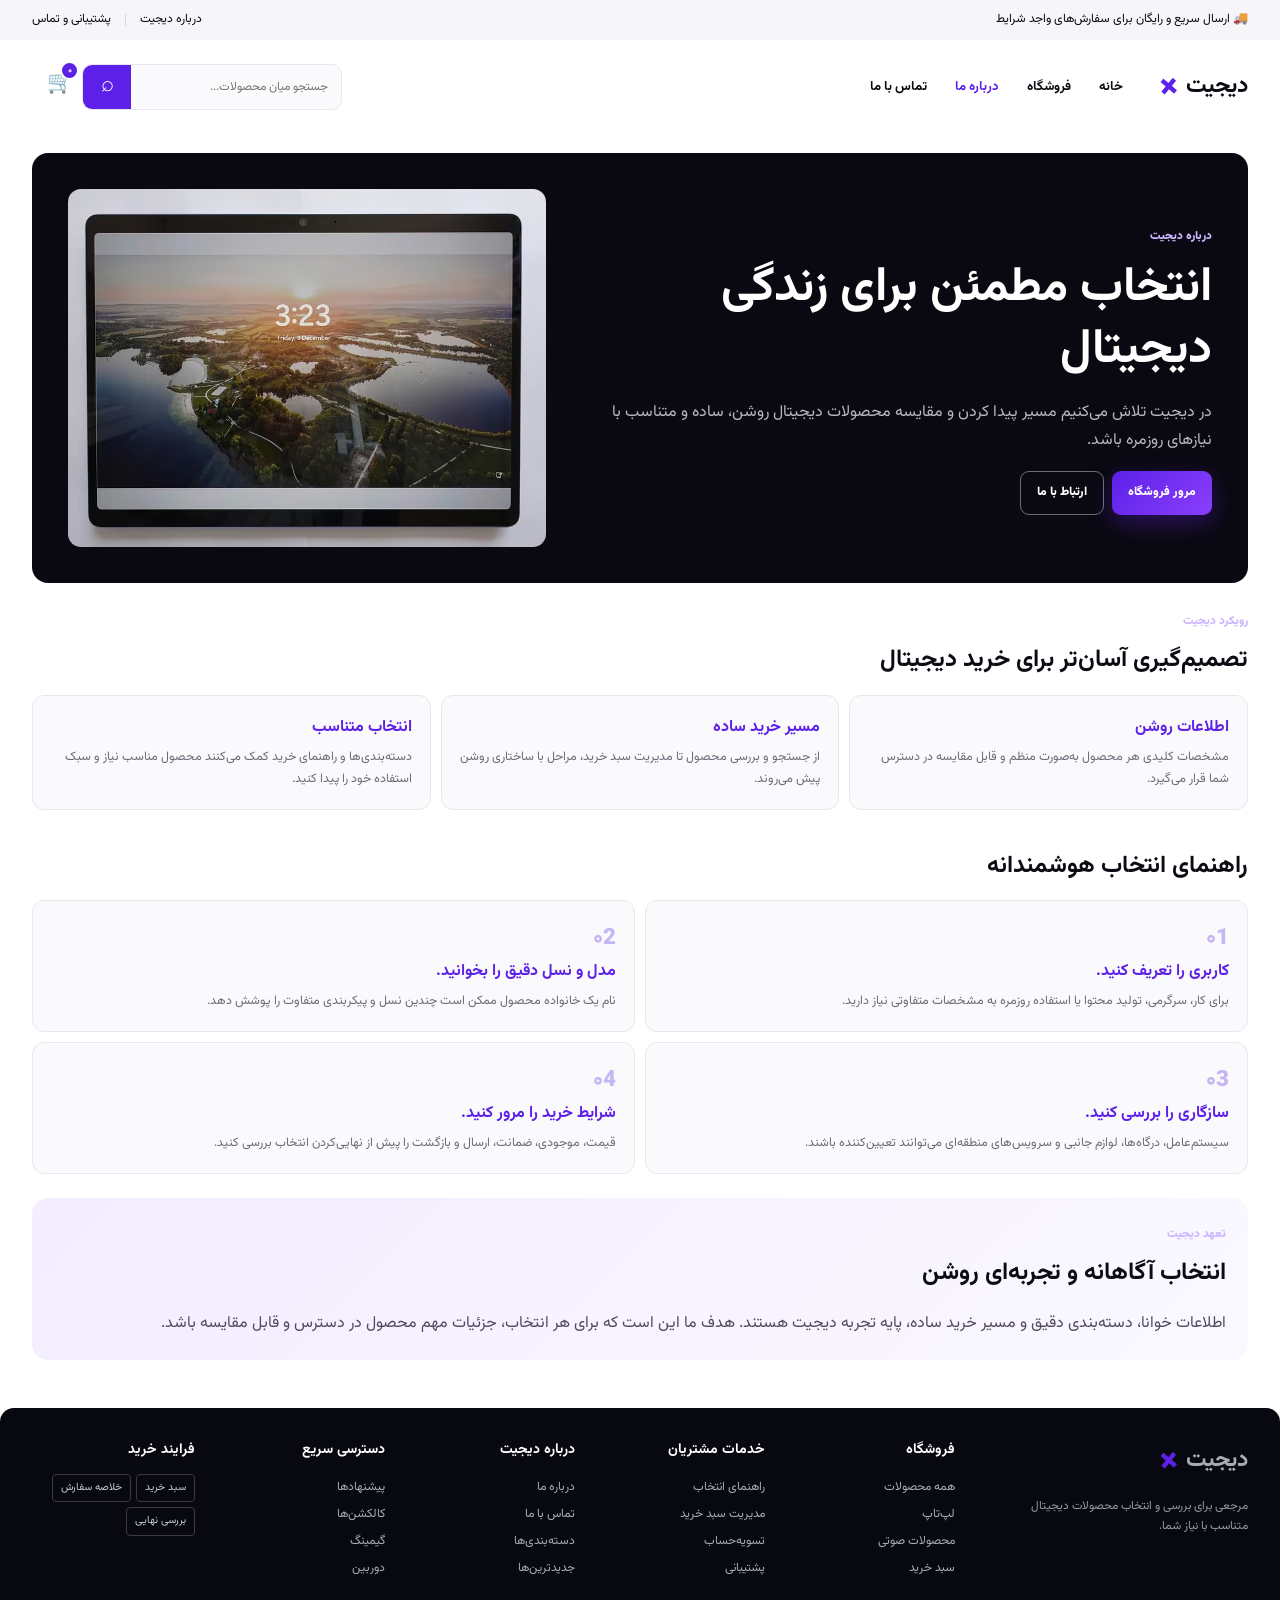
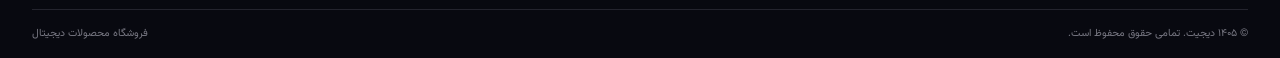
==== commit 81374b26: "chore: rebrand storefront from Nova to Digit" ====
--- a/about.html
+++ b/about.html
@@ -1,12 +1,12 @@
 <!doctype html>
 <html lang="fa" dir="rtl">
-<head><meta charset="utf-8"><meta name="viewport" content="width=device-width, initial-scale=1"><meta name="description" content="درباره فروشگاه نُوا و رویکرد آن به انتخاب محصولات دیجیتال"><title>درباره ما | نُوا</title><link rel="stylesheet" href="assets/css/style.css"><link rel="stylesheet" href="assets/css/pages.css"></head>
+<head><meta charset="utf-8"><meta name="viewport" content="width=device-width, initial-scale=1"><meta name="description" content="درباره فروشگاه دیجیت و رویکرد آن به انتخاب محصولات دیجیتال"><title>درباره ما | دیجیت</title><link rel="stylesheet" href="assets/css/style.css"><link rel="stylesheet" href="assets/css/pages.css"></head>
 <body data-page="about">
   <div data-site-header></div>
-  <main class="page-main"><section class="about-hero container"><div><span>درباره نُوا</span><h1>انتخاب مطمئن برای زندگی دیجیتال</h1><p>در نُوا تلاش می‌کنیم مسیر پیدا کردن و مقایسه محصولات دیجیتال روشن، ساده و متناسب با نیازهای روزمره باشد.</p><div class="hero-cta"><a class="btn btn--primary" href="shop.html">مرور فروشگاه</a><a class="btn btn--outline" href="contact.html">ارتباط با ما</a></div></div><picture><source srcset="assets/images/collections/workspace.avif" type="image/avif"><img src="assets/images/collections/workspace.webp" alt="فضای کار دیجیتال" width="800" height="600" loading="lazy" decoding="async"></picture></section>
-    <section class="content-block container"><div><span>رویکرد نُوا</span><h2>تصمیم‌گیری آسان‌تر برای خرید دیجیتال</h2></div><div class="value-grid"><article><b>اطلاعات روشن</b><p>مشخصات کلیدی هر محصول به‌صورت منظم و قابل مقایسه در دسترس شما قرار می‌گیرد.</p></article><article><b>مسیر خرید ساده</b><p>از جستجو و بررسی محصول تا مدیریت سبد خرید، مراحل با ساختاری روشن پیش می‌روند.</p></article><article><b>انتخاب متناسب</b><p>دسته‌بندی‌ها و راهنمای خرید کمک می‌کنند محصول مناسب نیاز و سبک استفاده خود را پیدا کنید.</p></article></div></section>
+  <main class="page-main"><section class="about-hero container"><div><span>درباره دیجیت</span><h1>انتخاب مطمئن برای زندگی دیجیتال</h1><p>در دیجیت تلاش می‌کنیم مسیر پیدا کردن و مقایسه محصولات دیجیتال روشن، ساده و متناسب با نیازهای روزمره باشد.</p><div class="hero-cta"><a class="btn btn--primary" href="shop.html">مرور فروشگاه</a><a class="btn btn--outline" href="contact.html">ارتباط با ما</a></div></div><picture><source srcset="assets/images/collections/workspace.avif" type="image/avif"><img src="assets/images/collections/workspace.webp" alt="فضای کار دیجیتال" width="800" height="600" loading="lazy" decoding="async"></picture></section>
+    <section class="content-block container"><div><span>رویکرد دیجیت</span><h2>تصمیم‌گیری آسان‌تر برای خرید دیجیتال</h2></div><div class="value-grid"><article><b>اطلاعات روشن</b><p>مشخصات کلیدی هر محصول به‌صورت منظم و قابل مقایسه در دسترس شما قرار می‌گیرد.</p></article><article><b>مسیر خرید ساده</b><p>از جستجو و بررسی محصول تا مدیریت سبد خرید، مراحل با ساختاری روشن پیش می‌روند.</p></article><article><b>انتخاب متناسب</b><p>دسته‌بندی‌ها و راهنمای خرید کمک می‌کنند محصول مناسب نیاز و سبک استفاده خود را پیدا کنید.</p></article></div></section>
     <section class="buying-guide-page container" id="buying-guide"><div class="section-head"><h2>راهنمای انتخاب هوشمندانه</h2></div><ol><li><b>کاربری را تعریف کنید.</b><p>برای کار، سرگرمی، تولید محتوا یا استفاده روزمره به مشخصات متفاوتی نیاز دارید.</p></li><li><b>مدل و نسل دقیق را بخوانید.</b><p>نام یک خانواده محصول ممکن است چندین نسل و پیکربندی متفاوت را پوشش دهد.</p></li><li><b>سازگاری را بررسی کنید.</b><p>سیستم‌عامل، درگاه‌ها، لوازم جانبی و سرویس‌های منطقه‌ای می‌توانند تعیین‌کننده باشند.</p></li><li><b>شرایط خرید را مرور کنید.</b><p>قیمت، موجودی، ضمانت، ارسال و بازگشت را پیش از نهایی‌کردن انتخاب بررسی کنید.</p></li></ol></section>
-    <section class="demo-policy container" id="service-standards"><span>تعهد نُوا</span><h2>انتخاب آگاهانه و تجربه‌ای روشن</h2><p>اطلاعات خوانا، دسته‌بندی دقیق و مسیر خرید ساده، پایه تجربه نُوا هستند. هدف ما این است که برای هر انتخاب، جزئیات مهم محصول در دسترس و قابل مقایسه باشد.</p></section>
+    <section class="demo-policy container" id="service-standards"><span>تعهد دیجیت</span><h2>انتخاب آگاهانه و تجربه‌ای روشن</h2><p>اطلاعات خوانا، دسته‌بندی دقیق و مسیر خرید ساده، پایه تجربه دیجیت هستند. هدف ما این است که برای هر انتخاب، جزئیات مهم محصول در دسترس و قابل مقایسه باشد.</p></section>
   </main>
   <div data-site-footer></div>
   <div class="overlay"></div><div class="toast" role="status"></div><script src="assets/js/catalog.js"></script><script src="assets/js/main.js"></script>
